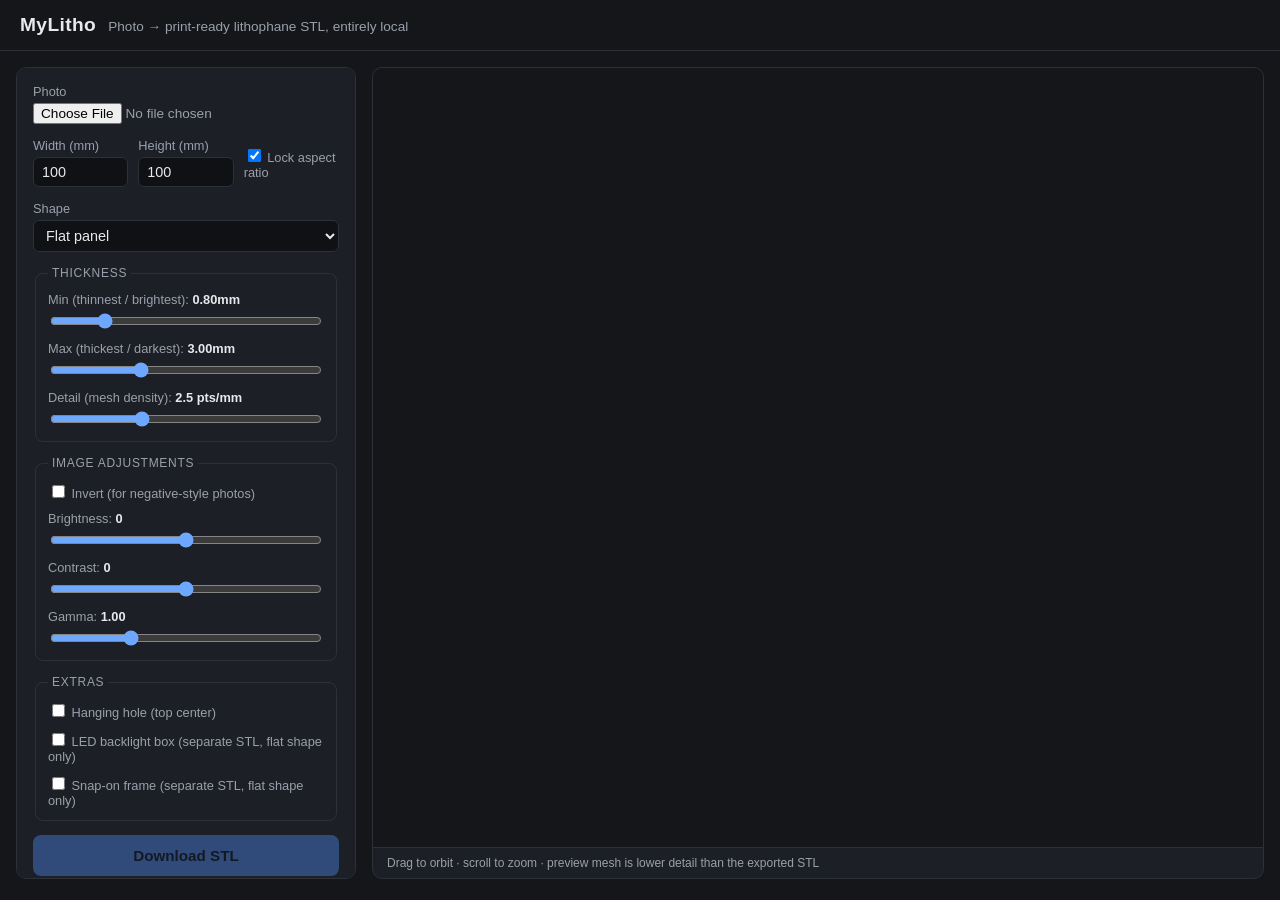
==== static/index.html @ a7508e32 "Initial version: local lithophane STL generator Photo-to-lithophane pipeline with live in-browser 3D" ====
<!DOCTYPE html>
<html lang="en">
<head>
<meta charset="UTF-8" />
<meta name="viewport" content="width=device-width, initial-scale=1.0" />
<title>MyLitho — Lithophane STL Generator</title>
<link rel="stylesheet" href="/static/css/style.css" />
<script type="importmap">
{
  "imports": {
    "three": "/static/js/vendor/three.module.js",
    "three/addons/controls/OrbitControls.js": "/static/js/vendor/OrbitControls.js"
  }
}
</script>
</head>
<body>
<header class="topbar">
  <h1>MyLitho</h1>
  <span class="tagline">Photo &rarr; print-ready lithophane STL, entirely local</span>
</header>

<main class="layout">
  <section class="panel controls">
    <div class="field">
      <label for="fileInput">Photo</label>
      <input type="file" id="fileInput" accept="image/*" />
    </div>

    <div class="field-row">
      <div class="field">
        <label for="widthMm">Width (mm)</label>
        <input type="number" id="widthMm" value="100" min="10" max="400" step="1" />
      </div>
      <div class="field">
        <label for="heightMm">Height (mm)</label>
        <input type="number" id="heightMm" value="100" min="10" max="400" step="1" />
      </div>
      <div class="field checkbox-field">
        <label><input type="checkbox" id="lockAspect" checked /> Lock aspect ratio</label>
      </div>
    </div>

    <div class="field">
      <label for="shape">Shape</label>
      <select id="shape">
        <option value="flat">Flat panel</option>
        <option value="curved">Curved wrap (lamp)</option>
        <option value="circle">Circle / ornament</option>
        <option value="heart">Heart</option>
      </select>
    </div>

    <div class="field" id="curveField" hidden>
      <label for="curveDegrees">Curve amount: <span class="val" id="curveDegreesVal">120&deg;</span></label>
      <input type="range" id="curveDegrees" min="10" max="340" value="120" step="1" />
    </div>

    <fieldset class="field-group">
      <legend>Thickness</legend>
      <div class="field">
        <label for="minThickness">Min (thinnest / brightest): <span class="val" id="minThicknessVal">0.8mm</span></label>
        <input type="range" id="minThickness" min="0.3" max="3" value="0.8" step="0.05" />
      </div>
      <div class="field">
        <label for="maxThickness">Max (thickest / darkest): <span class="val" id="maxThicknessVal">3.0mm</span></label>
        <input type="range" id="maxThickness" min="0.6" max="8" value="3.0" step="0.05" />
      </div>
      <div class="field">
        <label for="detail">Detail (mesh density): <span class="val" id="detailVal">2.5 pts/mm</span></label>
        <input type="range" id="detail" min="0.8" max="6" value="2.5" step="0.1" />
      </div>
    </fieldset>

    <fieldset class="field-group">
      <legend>Image adjustments</legend>
      <div class="field">
        <label><input type="checkbox" id="invert" /> Invert (for negative-style photos)</label>
      </div>
      <div class="field">
        <label for="brightness">Brightness: <span class="val" id="brightnessVal">0</span></label>
        <input type="range" id="brightness" min="-100" max="100" value="0" step="1" />
      </div>
      <div class="field">
        <label for="contrast">Contrast: <span class="val" id="contrastVal">0</span></label>
        <input type="range" id="contrast" min="-100" max="100" value="0" step="1" />
      </div>
      <div class="field">
        <label for="gamma">Gamma: <span class="val" id="gammaVal">1.0</span></label>
        <input type="range" id="gamma" min="0.2" max="3" value="1.0" step="0.05" />
      </div>
    </fieldset>

    <fieldset class="field-group">
      <legend>Extras</legend>
      <div class="field">
        <label><input type="checkbox" id="hangingHole" /> Hanging hole (top center)</label>
      </div>
      <div class="field">
        <label><input type="checkbox" id="addBox" /> LED backlight box (separate STL, flat shape only)</label>
      </div>
      <div class="field-row" id="boxOptions" hidden>
        <div class="field">
          <label for="boxWall">Wall (mm)</label>
          <input type="number" id="boxWall" value="2.0" min="0.8" max="6" step="0.1" />
        </div>
        <div class="field">
          <label for="boxDepth">Depth (mm)</label>
          <input type="number" id="boxDepth" value="20" min="5" max="80" step="1" />
        </div>
      </div>
      <div class="field">
        <label><input type="checkbox" id="addFrame" /> Snap-on frame (separate STL, flat shape only)</label>
      </div>
      <div class="field-row" id="frameOptions" hidden>
        <div class="field">
          <label for="frameBorder">Border (mm)</label>
          <input type="number" id="frameBorder" value="8" min="2" max="40" step="1" />
        </div>
        <div class="field">
          <label for="frameDepth">Depth (mm)</label>
          <input type="number" id="frameDepth" value="4" min="1" max="20" step="0.5" />
        </div>
      </div>
    </fieldset>

    <button id="downloadBtn" class="primary" disabled>Download STL</button>
    <p class="status" id="statusMsg"></p>
  </section>

  <section class="panel viewer-panel">
    <div id="viewer"></div>
    <p class="viewer-hint">Drag to orbit &middot; scroll to zoom &middot; preview mesh is lower detail than the exported STL</p>
  </section>
</main>

<script type="module" src="/static/js/app.js"></script>
</body>
</html>
---- static/css/style.css ----
:root {
  --bg: #14161a;
  --panel: #1c1f26;
  --border: #2c3038;
  --text: #e8e9ec;
  --text-dim: #9aa0ab;
  --accent: #6ea8fe;
  --accent-strong: #4f8cf7;
  --danger: #f77;
}

* { box-sizing: border-box; }

[hidden] { display: none !important; }

body {
  margin: 0;
  font-family: -apple-system, BlinkMacSystemFont, "Segoe UI", Roboto, sans-serif;
  background: var(--bg);
  color: var(--text);
}

.topbar {
  display: flex;
  align-items: baseline;
  gap: 12px;
  padding: 14px 20px;
  border-bottom: 1px solid var(--border);
}

.topbar h1 {
  font-size: 1.2rem;
  margin: 0;
  letter-spacing: 0.02em;
}

.tagline {
  color: var(--text-dim);
  font-size: 0.85rem;
}

.layout {
  display: grid;
  grid-template-columns: 340px 1fr;
  gap: 16px;
  padding: 16px;
  height: calc(100vh - 56px);
}

.panel {
  background: var(--panel);
  border: 1px solid var(--border);
  border-radius: 10px;
  padding: 16px;
  overflow-y: auto;
}

.controls {
  display: flex;
  flex-direction: column;
  gap: 14px;
}

.field {
  display: flex;
  flex-direction: column;
  gap: 4px;
}

.checkbox-field {
  justify-content: center;
}

.field-row {
  display: flex;
  gap: 10px;
}

.field-row .field {
  flex: 1;
}

label {
  font-size: 0.8rem;
  color: var(--text-dim);
}

.val {
  color: var(--text);
  font-weight: 600;
}

input[type="number"],
select {
  background: #10121600;
  background-color: #0f1115;
  border: 1px solid var(--border);
  color: var(--text);
  border-radius: 6px;
  padding: 6px 8px;
  font-size: 0.9rem;
}

input[type="range"] {
  accent-color: var(--accent);
}

input[type="file"] {
  color: var(--text-dim);
  font-size: 0.85rem;
}

fieldset.field-group {
  border: 1px solid var(--border);
  border-radius: 8px;
  padding: 12px;
  display: flex;
  flex-direction: column;
  gap: 10px;
}

legend {
  color: var(--text-dim);
  font-size: 0.75rem;
  text-transform: uppercase;
  letter-spacing: 0.06em;
  padding: 0 4px;
}

button.primary {
  background: var(--accent-strong);
  color: #08111f;
  border: none;
  border-radius: 8px;
  padding: 12px;
  font-size: 0.95rem;
  font-weight: 700;
  cursor: pointer;
  transition: opacity 0.15s ease;
}

button.primary:disabled {
  opacity: 0.4;
  cursor: not-allowed;
}

button.primary:not(:disabled):hover {
  opacity: 0.9;
}

.status {
  min-height: 1.2em;
  font-size: 0.82rem;
  color: var(--text-dim);
}

.status.error {
  color: var(--danger);
}

.viewer-panel {
  display: flex;
  flex-direction: column;
  padding: 0;
  overflow: hidden;
  position: relative;
}

#viewer {
  flex: 1;
  min-height: 0;
}

.viewer-hint {
  margin: 0;
  padding: 8px 14px;
  font-size: 0.75rem;
  color: var(--text-dim);
  border-top: 1px solid var(--border);
}
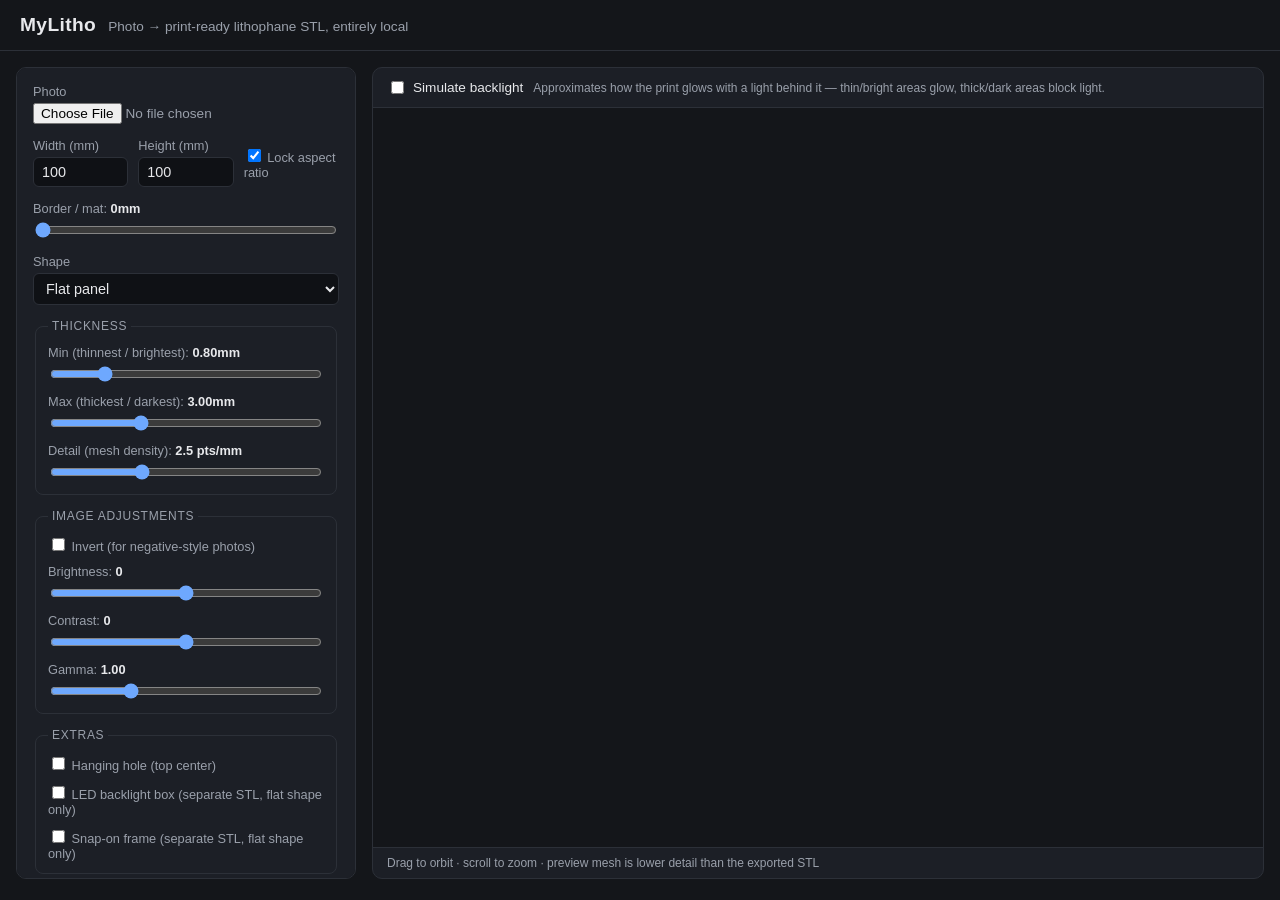
==== commit cfbc59bd: "Sharpen preview resolution, add border/mat, add backlight simulation - Preview mesh resolution now t" ====
--- a/static/index.html
+++ b/static/index.html
@@ -39,6 +39,11 @@
       <div class="field checkbox-field">
         <label><input type="checkbox" id="lockAspect" checked /> Lock aspect ratio</label>
       </div>
+    </div>
+
+    <div class="field">
+      <label for="borderMm">Border / mat: <span class="val" id="borderMmVal">0mm</span></label>
+      <input type="range" id="borderMm" min="0" max="40" value="0" step="1" />
     </div>
 
     <div class="field">
@@ -129,6 +134,10 @@
   </section>
 
   <section class="panel viewer-panel">
+    <div class="viewer-toolbar">
+      <label><input type="checkbox" id="backlightToggle" /> Simulate backlight</label>
+      <span class="viewer-toolbar-hint">Approximates how the print glows with a light behind it — thin/bright areas glow, thick/dark areas block light.</span>
+    </div>
     <div id="viewer"></div>
     <p class="viewer-hint">Drag to orbit &middot; scroll to zoom &middot; preview mesh is lower detail than the exported STL</p>
   </section>
--- a/static/css/style.css
+++ b/static/css/style.css
@@ -166,6 +166,30 @@
   position: relative;
 }
 
+.viewer-toolbar {
+  display: flex;
+  align-items: center;
+  gap: 10px;
+  padding: 10px 14px;
+  border-bottom: 1px solid var(--border);
+  font-size: 0.82rem;
+}
+
+.viewer-toolbar label {
+  display: flex;
+  align-items: center;
+  gap: 6px;
+  color: var(--text);
+  font-size: 0.85rem;
+  white-space: nowrap;
+  cursor: pointer;
+}
+
+.viewer-toolbar-hint {
+  color: var(--text-dim);
+  font-size: 0.75rem;
+}
+
 #viewer {
   flex: 1;
   min-height: 0;
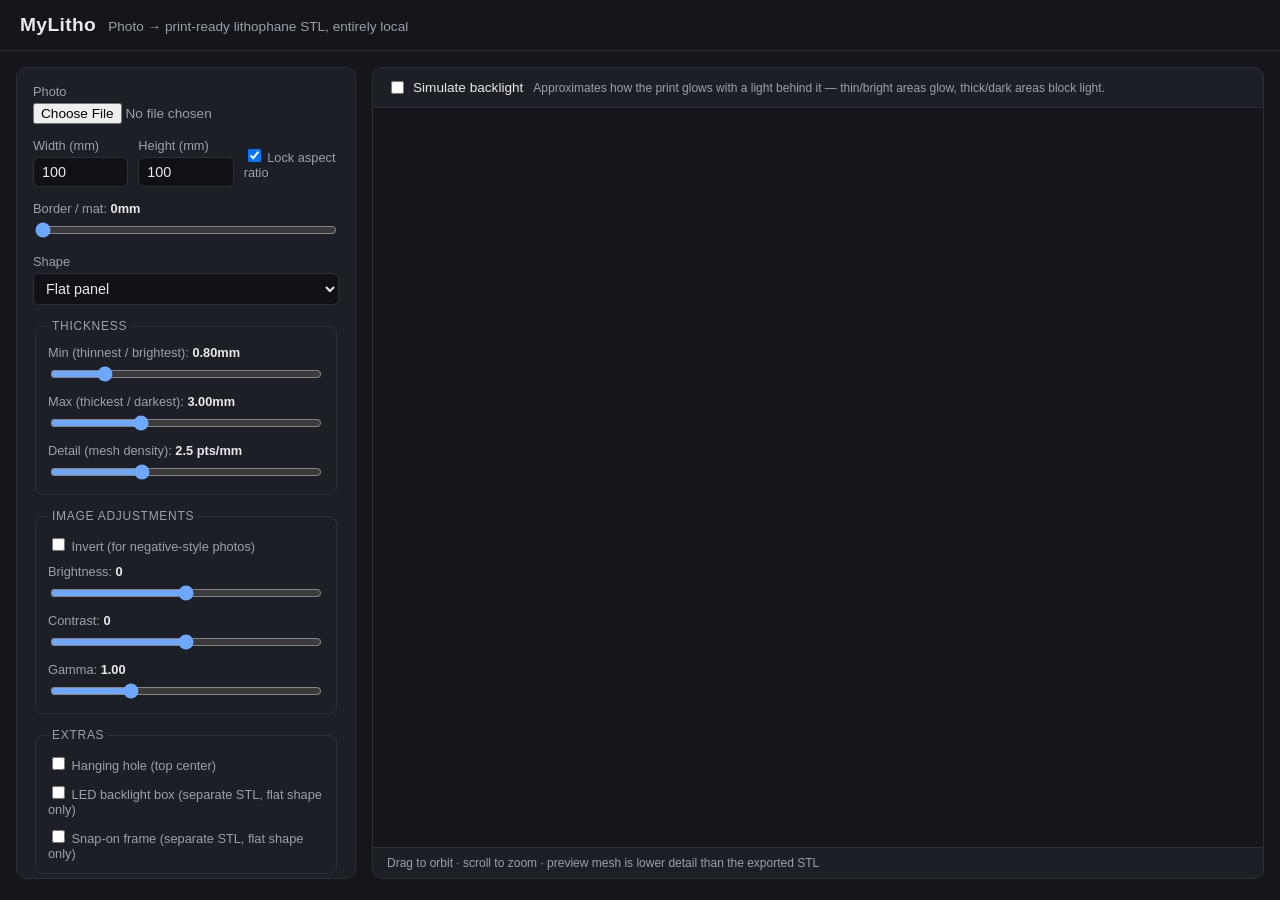
==== commit 52bb1f51: "Close the backlight box's top/bottom; slide-load from the side instead The previous slot-load design" ====
--- a/static/index.html
+++ b/static/index.html
@@ -44,6 +44,19 @@
     <div class="field">
       <label for="borderMm">Border / mat: <span class="val" id="borderMmVal">0mm</span></label>
       <input type="range" id="borderMm" min="0" max="40" value="0" step="1" />
+    </div>
+
+    <div class="field crop-field" id="cropSection" hidden>
+      <div class="crop-label-row">
+        <label>Crop &amp; position</label>
+        <button type="button" id="cropResetBtn" class="link-btn">Reset</button>
+      </div>
+      <div class="crop-viewport" id="cropViewport">
+        <img id="cropImage" alt="" draggable="false" />
+      </div>
+      <label for="cropZoom">Zoom: <span class="val" id="cropZoomVal">1.0x</span></label>
+      <input type="range" id="cropZoom" min="1" max="6" value="1" step="0.05" />
+      <p class="crop-hint">Drag the photo to reposition it &middot; scroll to zoom.</p>
     </div>
 
     <div class="field">
@@ -113,7 +126,12 @@
           <label for="boxDepth">Depth (mm)</label>
           <input type="number" id="boxDepth" value="20" min="5" max="80" step="1" />
         </div>
+        <div class="field">
+          <label for="boxLip">Lip (mm)</label>
+          <input type="number" id="boxLip" value="2.5" min="1" max="8" step="0.5" />
+        </div>
       </div>
+      <p class="hint-small" id="boxHint" hidden>Top and bottom are fully closed — the panel slides in from the open left side and is held by a snug friction fit plus the lip. A bigger lip holds it more securely but covers a bit more of the image edge; keep the fit snug for a secure hold since gravity doesn't help retain it here.</p>
       <div class="field">
         <label><input type="checkbox" id="addFrame" /> Snap-on frame (separate STL, flat shape only)</label>
       </div>
--- a/static/css/style.css
+++ b/static/css/style.css
@@ -108,6 +108,52 @@
 input[type="file"] {
   color: var(--text-dim);
   font-size: 0.85rem;
+}
+
+.crop-label-row {
+  display: flex;
+  align-items: center;
+  justify-content: space-between;
+}
+
+.link-btn {
+  background: none;
+  border: none;
+  color: var(--accent);
+  font-size: 0.72rem;
+  cursor: pointer;
+  padding: 0;
+  text-decoration: underline;
+}
+
+.crop-viewport {
+  position: relative;
+  width: 100%;
+  min-height: 120px;
+  max-height: 320px;
+  overflow: hidden;
+  border-radius: 8px;
+  border: 1px solid var(--border);
+  background: #000;
+  cursor: grab;
+  touch-action: none;
+}
+
+.crop-viewport.dragging {
+  cursor: grabbing;
+}
+
+.crop-viewport img {
+  position: absolute;
+  max-width: none;
+  user-select: none;
+  -webkit-user-drag: none;
+}
+
+.crop-hint {
+  margin: 0;
+  font-size: 0.72rem;
+  color: var(--text-dim);
 }
 
 fieldset.field-group {
@@ -148,6 +194,13 @@
   opacity: 0.9;
 }
 
+.hint-small {
+  margin: 0;
+  font-size: 0.72rem;
+  color: var(--text-dim);
+  line-height: 1.4;
+}
+
 .status {
   min-height: 1.2em;
   font-size: 0.82rem;
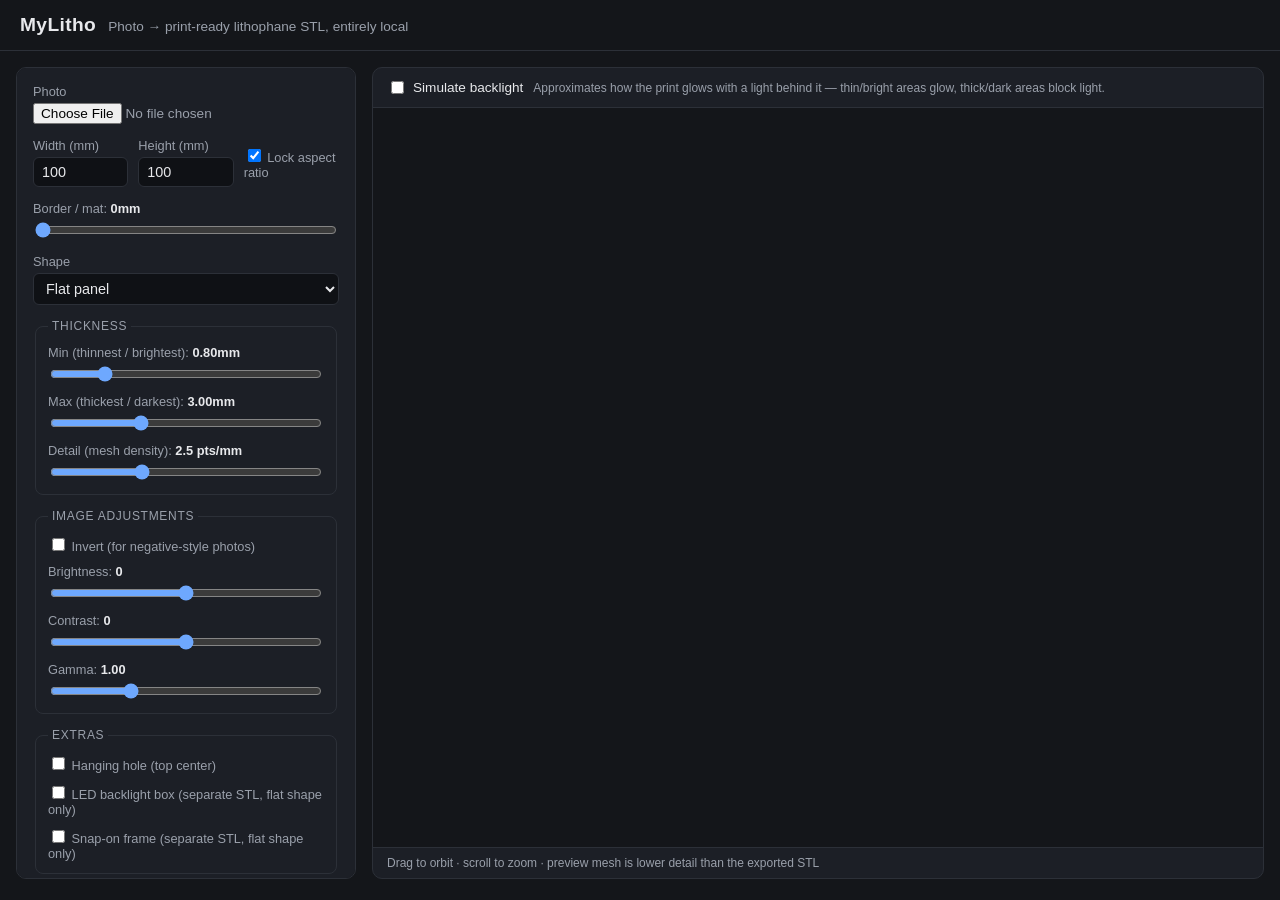
==== commit ecba86da: "Revert box to top-load, add a separate cap to close it The side-load redesign closed the top but jus" ====
--- a/static/index.html
+++ b/static/index.html
@@ -131,7 +131,7 @@
           <input type="number" id="boxLip" value="2.5" min="1" max="8" step="0.5" />
         </div>
       </div>
-      <p class="hint-small" id="boxHint" hidden>Top and bottom are fully closed — the panel slides in from the open left side and is held by a snug friction fit plus the lip. A bigger lip holds it more securely but covers a bit more of the image edge; keep the fit snug for a secure hold since gravity doesn't help retain it here.</p>
+      <p class="hint-small" id="boxHint" hidden>Exports 3 files: the panel, the box, and a cap. Drop the panel into the box from the top (gravity + lip hold it, no glue), then press the cap on to close the top up. A bigger lip holds it more securely but covers a bit more of the image edge.</p>
       <div class="field">
         <label><input type="checkbox" id="addFrame" /> Snap-on frame (separate STL, flat shape only)</label>
       </div>
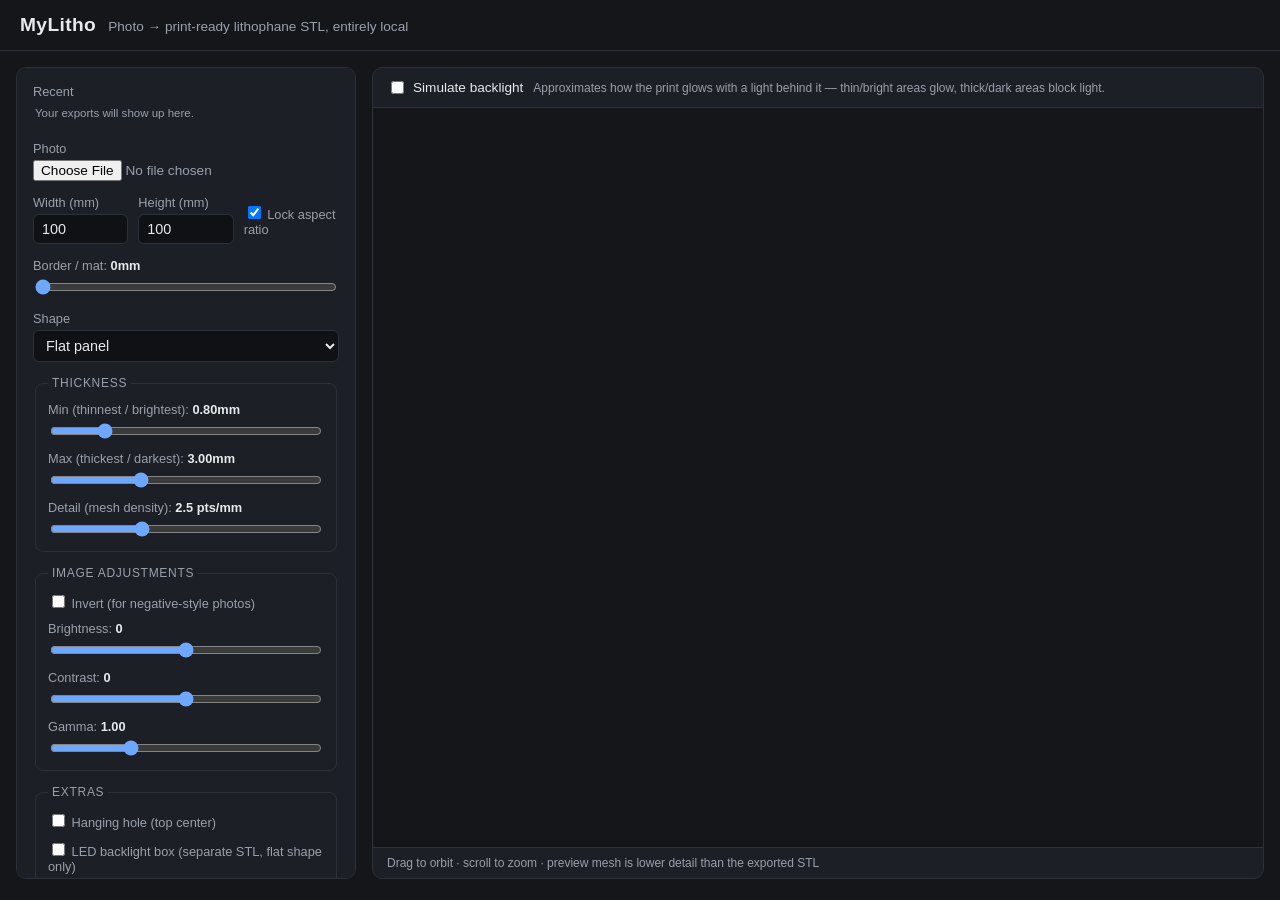
==== commit 0e85c793: "Add local project history (Recent projects) The app was fully stateless -- every export required reb" ====
--- a/static/index.html
+++ b/static/index.html
@@ -22,6 +22,13 @@
 
 <main class="layout">
   <section class="panel controls">
+    <div class="field" id="recentSection">
+      <label>Recent</label>
+      <div class="recent-strip" id="recentStrip">
+        <p class="hint-small">Your exports will show up here.</p>
+      </div>
+    </div>
+
     <div class="field">
       <label for="fileInput">Photo</label>
       <input type="file" id="fileInput" accept="image/*" />
--- a/static/css/style.css
+++ b/static/css/style.css
@@ -126,6 +126,81 @@
   text-decoration: underline;
 }
 
+.recent-strip {
+  display: flex;
+  gap: 8px;
+  overflow-x: auto;
+  padding: 2px 2px 6px;
+}
+
+.recent-tile {
+  position: relative;
+  flex: 0 0 auto;
+  width: 64px;
+}
+
+.recent-tile-open {
+  width: 100%;
+  background: none;
+  border: 1px solid var(--border);
+  border-radius: 8px;
+  padding: 0;
+  cursor: pointer;
+  overflow: hidden;
+  display: flex;
+  flex-direction: column;
+  color: var(--text-dim);
+  transition: border-color 0.15s ease;
+}
+
+.recent-tile-open:hover {
+  border-color: var(--accent);
+}
+
+.recent-tile-open img {
+  width: 100%;
+  height: 64px;
+  object-fit: cover;
+  display: block;
+  background: #000;
+}
+
+.recent-tile-name {
+  font-size: 0.6rem;
+  padding: 2px 4px;
+  white-space: nowrap;
+  overflow: hidden;
+  text-overflow: ellipsis;
+  text-align: left;
+}
+
+.recent-tile-delete {
+  position: absolute;
+  top: -6px;
+  right: -6px;
+  width: 18px;
+  height: 18px;
+  line-height: 16px;
+  border-radius: 50%;
+  border: 1px solid var(--border);
+  background: var(--panel);
+  color: var(--text-dim);
+  font-size: 0.85rem;
+  cursor: pointer;
+  padding: 0;
+  opacity: 0;
+  transition: opacity 0.15s ease, color 0.15s ease, border-color 0.15s ease;
+}
+
+.recent-tile:hover .recent-tile-delete {
+  opacity: 1;
+}
+
+.recent-tile-delete:hover {
+  color: var(--danger);
+  border-color: var(--danger);
+}
+
 .crop-viewport {
   position: relative;
   width: 100%;
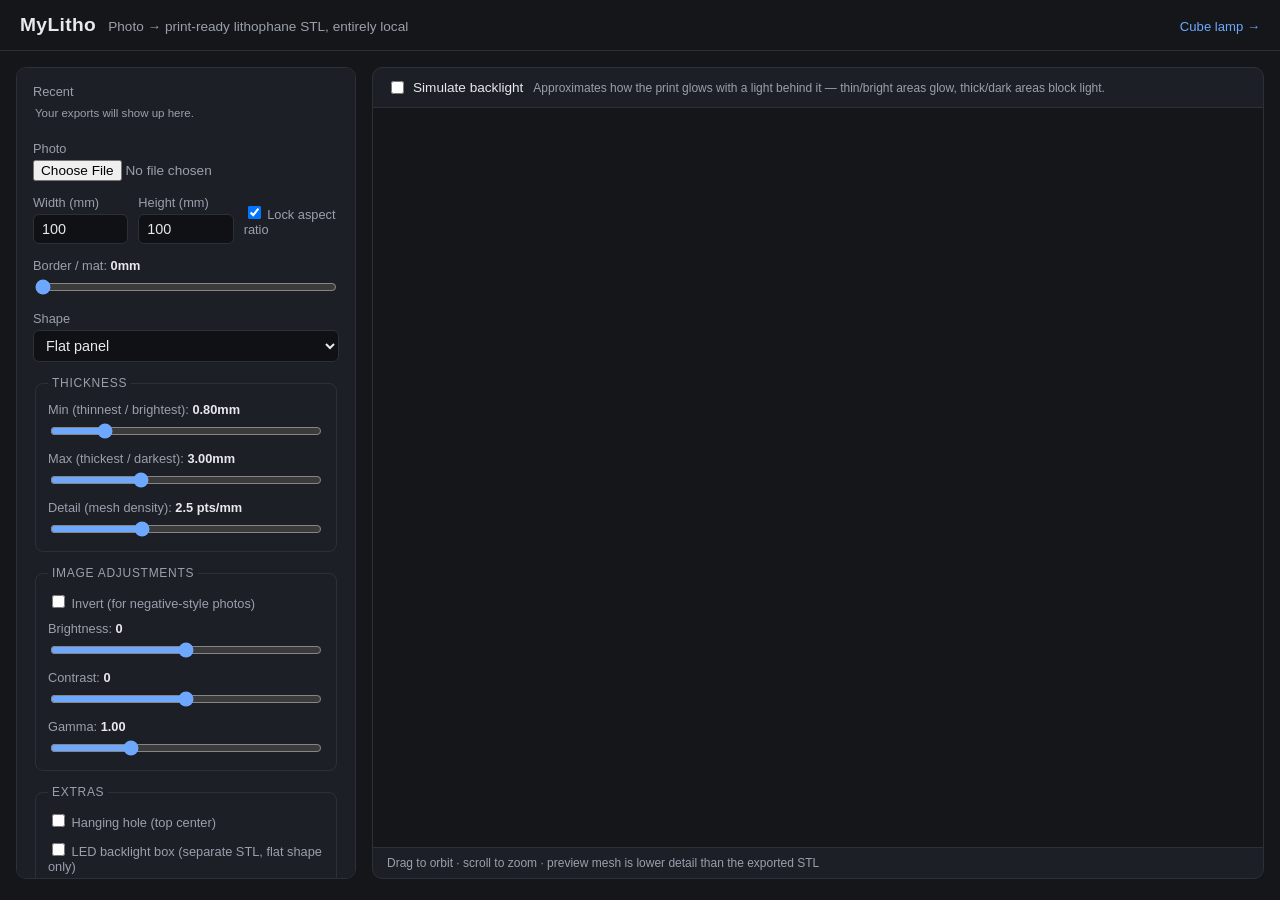
==== commit b40b33b5: "Add cube lamp mode: 5-panel lithophane lamp with printable frame Adds a Cube Lamp mode: a table lamp" ====
--- a/static/index.html
+++ b/static/index.html
@@ -18,6 +18,7 @@
 <header class="topbar">
   <h1>MyLitho</h1>
   <span class="tagline">Photo &rarr; print-ready lithophane STL, entirely local</span>
+  <a class="nav-link" href="/cube">Cube lamp &rarr;</a>
 </header>
 
 <main class="layout">
--- a/static/css/style.css
+++ b/static/css/style.css
@@ -37,6 +37,18 @@
 .tagline {
   color: var(--text-dim);
   font-size: 0.85rem;
+  flex: 1;
+}
+
+.nav-link {
+  color: var(--accent);
+  font-size: 0.82rem;
+  text-decoration: none;
+  white-space: nowrap;
+}
+
+.nav-link:hover {
+  text-decoration: underline;
 }
 
 .layout {
@@ -45,6 +57,41 @@
   gap: 16px;
   padding: 16px;
   height: calc(100vh - 56px);
+}
+
+.layout.cube-page {
+  grid-template-columns: 460px 1fr;
+}
+
+.face-net {
+  display: grid;
+  grid-template-columns: repeat(4, 1fr);
+  grid-template-areas:
+    ".    top   .     ."
+    "left front right back";
+  gap: 6px;
+}
+
+.face-card {
+  display: flex;
+  flex-direction: column;
+  gap: 3px;
+  min-width: 0;
+}
+
+.face-card label {
+  font-size: 0.7rem;
+}
+
+.face-card input[type="file"] {
+  font-size: 0.62rem;
+  width: 100%;
+  max-width: 100%;
+}
+
+.face-crop-viewport {
+  min-height: 70px;
+  max-height: 100px;
 }
 
 .panel {
